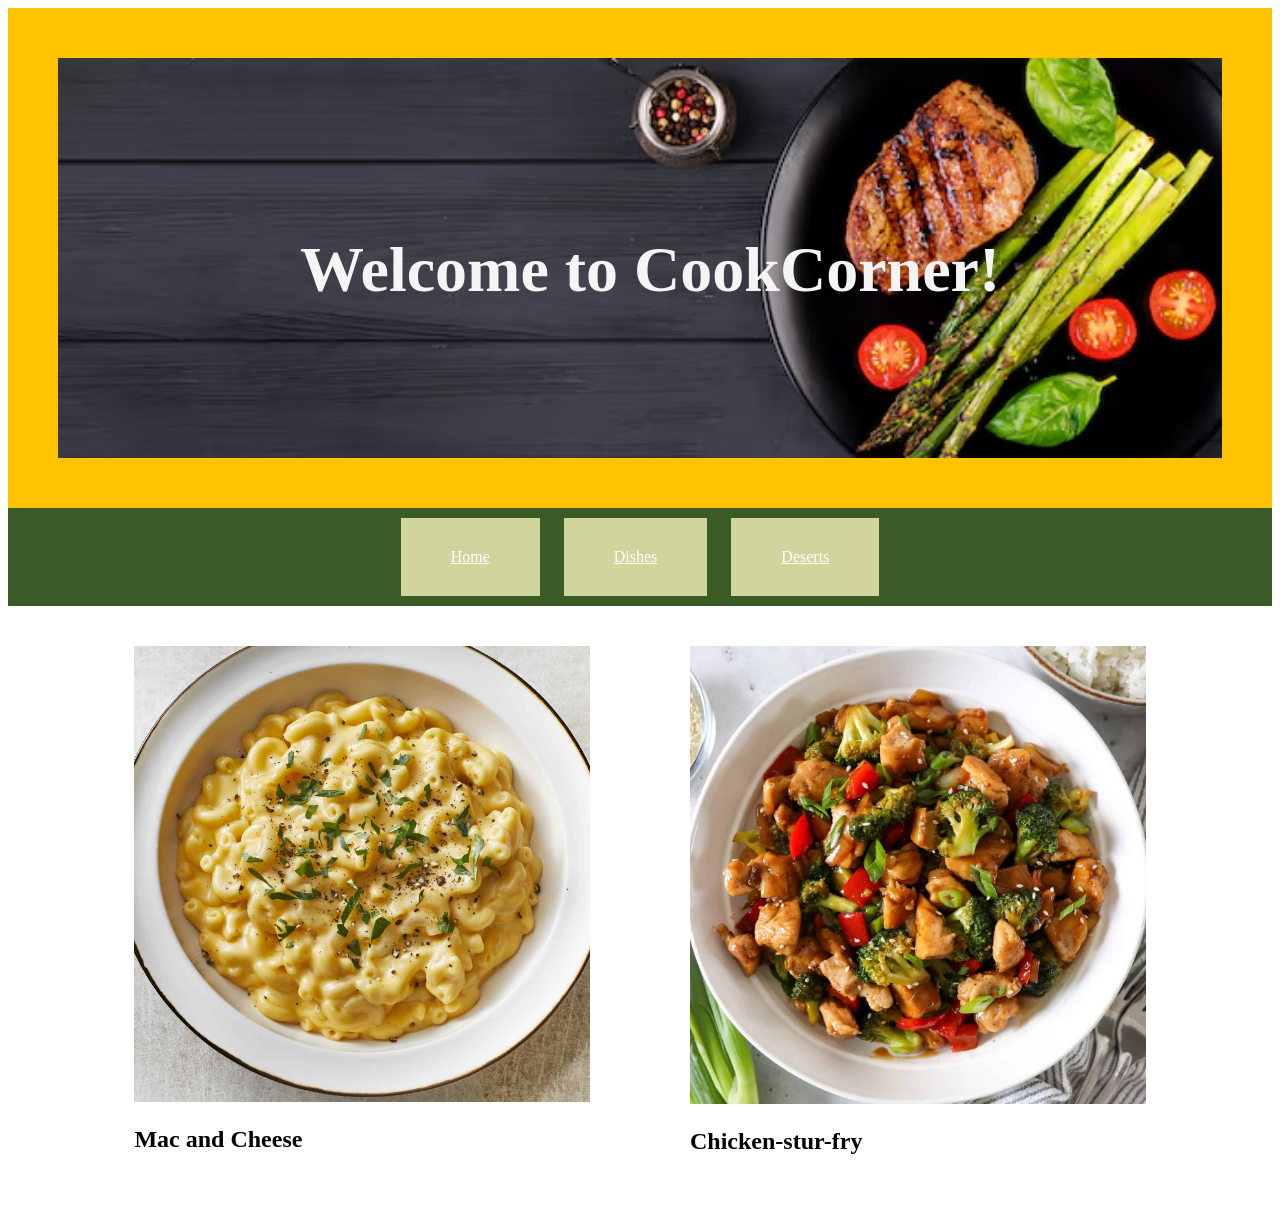
==== dishes.html @ 14131764 "Added basic layout" ====
<!DOCTYPE html>
<html lang="en">
<head>
    <meta charset="UTF-8">
    <meta name="viewport" content="width=device-width, initial-scale=1.0">
    <link rel="stylesheet" href="dishes.css">
    <title>CookCorner</title>
</head>

<body>
    <section class="hero-image">
        <h1 class="hero-text">
            Welcome to CookCorner!
        </h1>
    </section>

    <section class="section2">
        <a href="index.html" class="button">Home   </a>
        <a href="dishes.html" class="button">Dishes </a>
        <a href="desserts.html" class="button">Deserts</a>
    </section>

    <section class="two-column">
        <div class="img">
            <img src="./images/238691-Simple-Macaroni-And-Cheese-mfs_006-f7f521c65f894aef85e17bc9125c2c4a.jpg" alt="Mac and cheese">
            <h2 class= "card-text">Mac and Cheese</h2>
        </div>
        <div class="img">
            <img src="./images/Chicken-stir-fry-V1.jpg" alt="Chicken-stur-fry">
            <h2 class= "card-text">Chicken-stur-fry</h2>
        </div>
    </section>
</body>
</html>
---- dishes.css ----
img{
    width: 100%;
}

.hero-image{
    background-image: url("./images/image1.avif");
    height: 400px;
    background-position: center;
    background-repeat: no-repeat;
    background-size: cover;
    border: 50px solid #FFC300;
}

h1{
    color: whitesmoke;
    position: absolute;
    left: 300px;
    top: 180px;
    width: 100%;
    font-size: 4rem;
    font-family: "Inspiration", cursive;
}

.section2{
    text-align: center;
    background-color:#3A5B25;
}

.button{
    background-color: #D0D49D;
    display: inline-block;
    margin: 10px;
    padding: 30px 50px;
    color:rgb(255, 255, 255)
}

.two-column{
    display: grid;
    grid-template-columns: repeat(2, 1fr);
    gap: 100px;
    width: 80%;
    margin: auto;
    margin-top: 40px; 
    margin-bottom: 50px
}
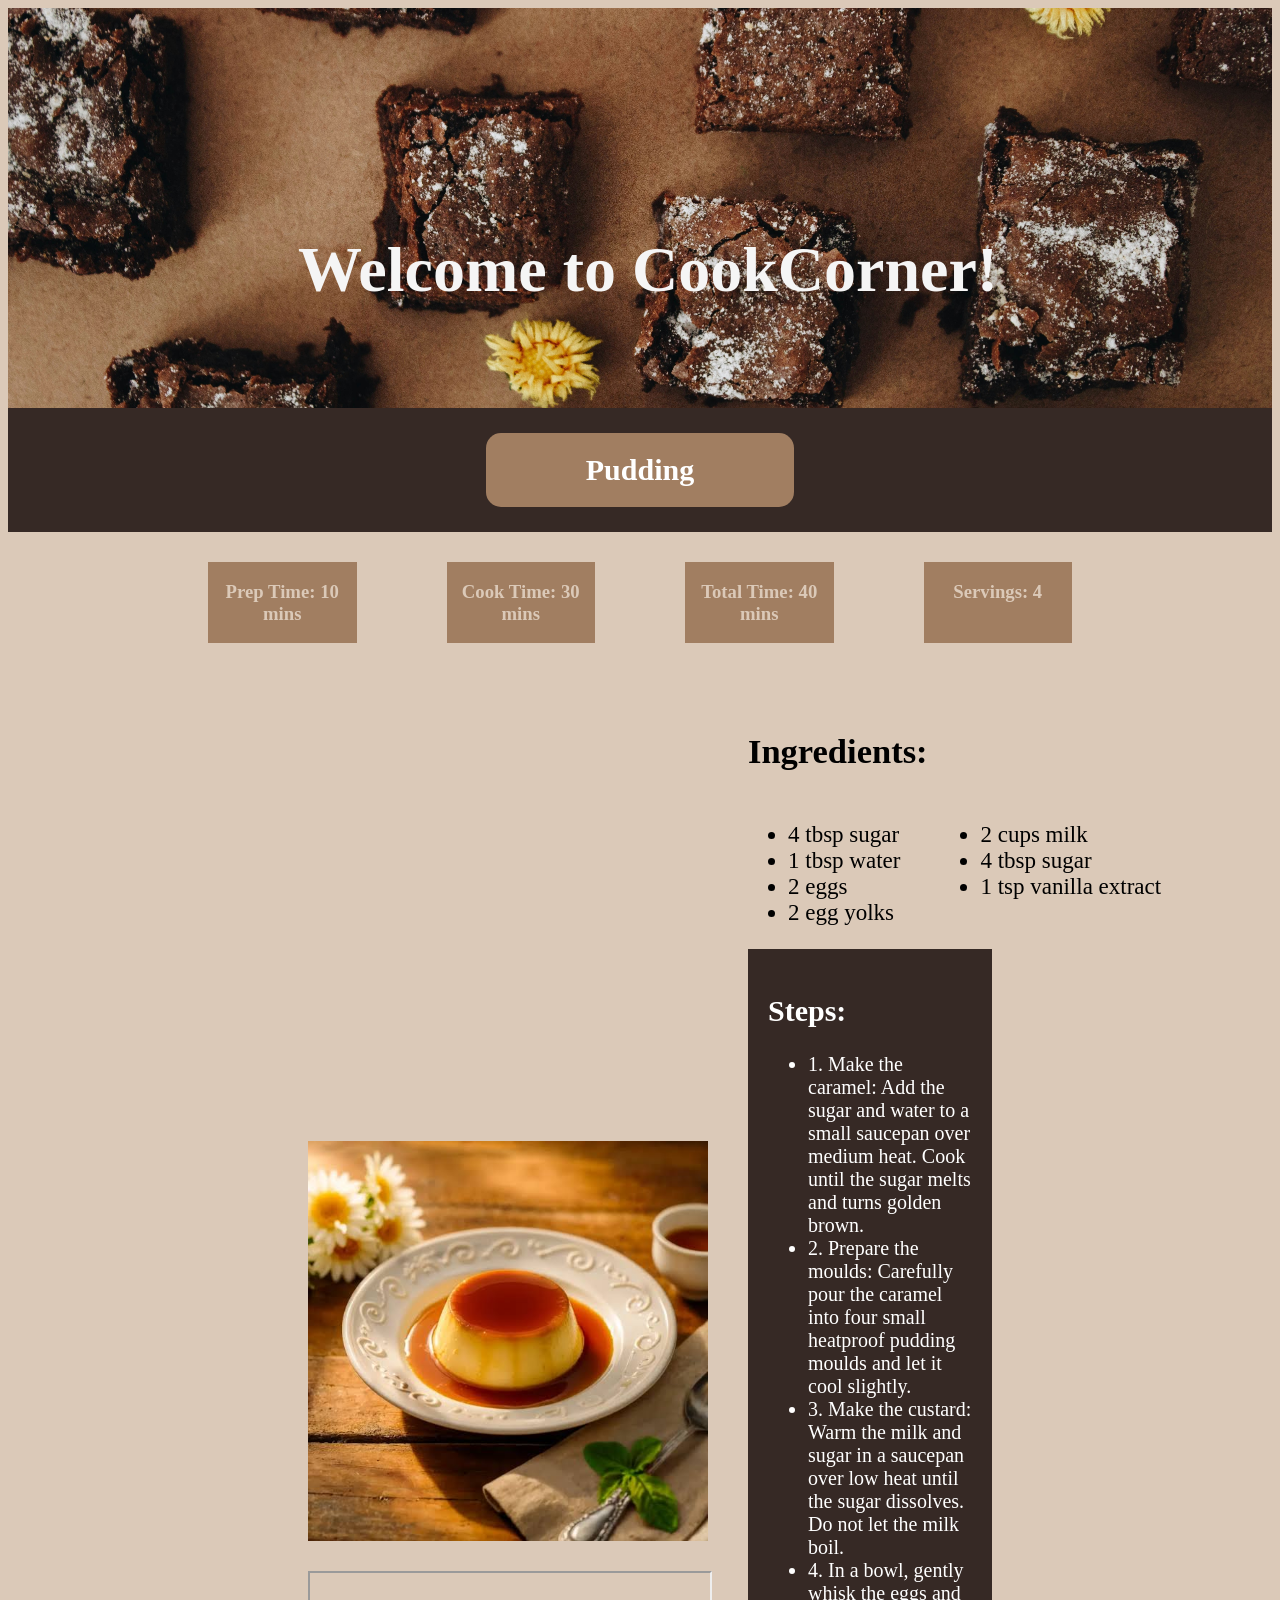
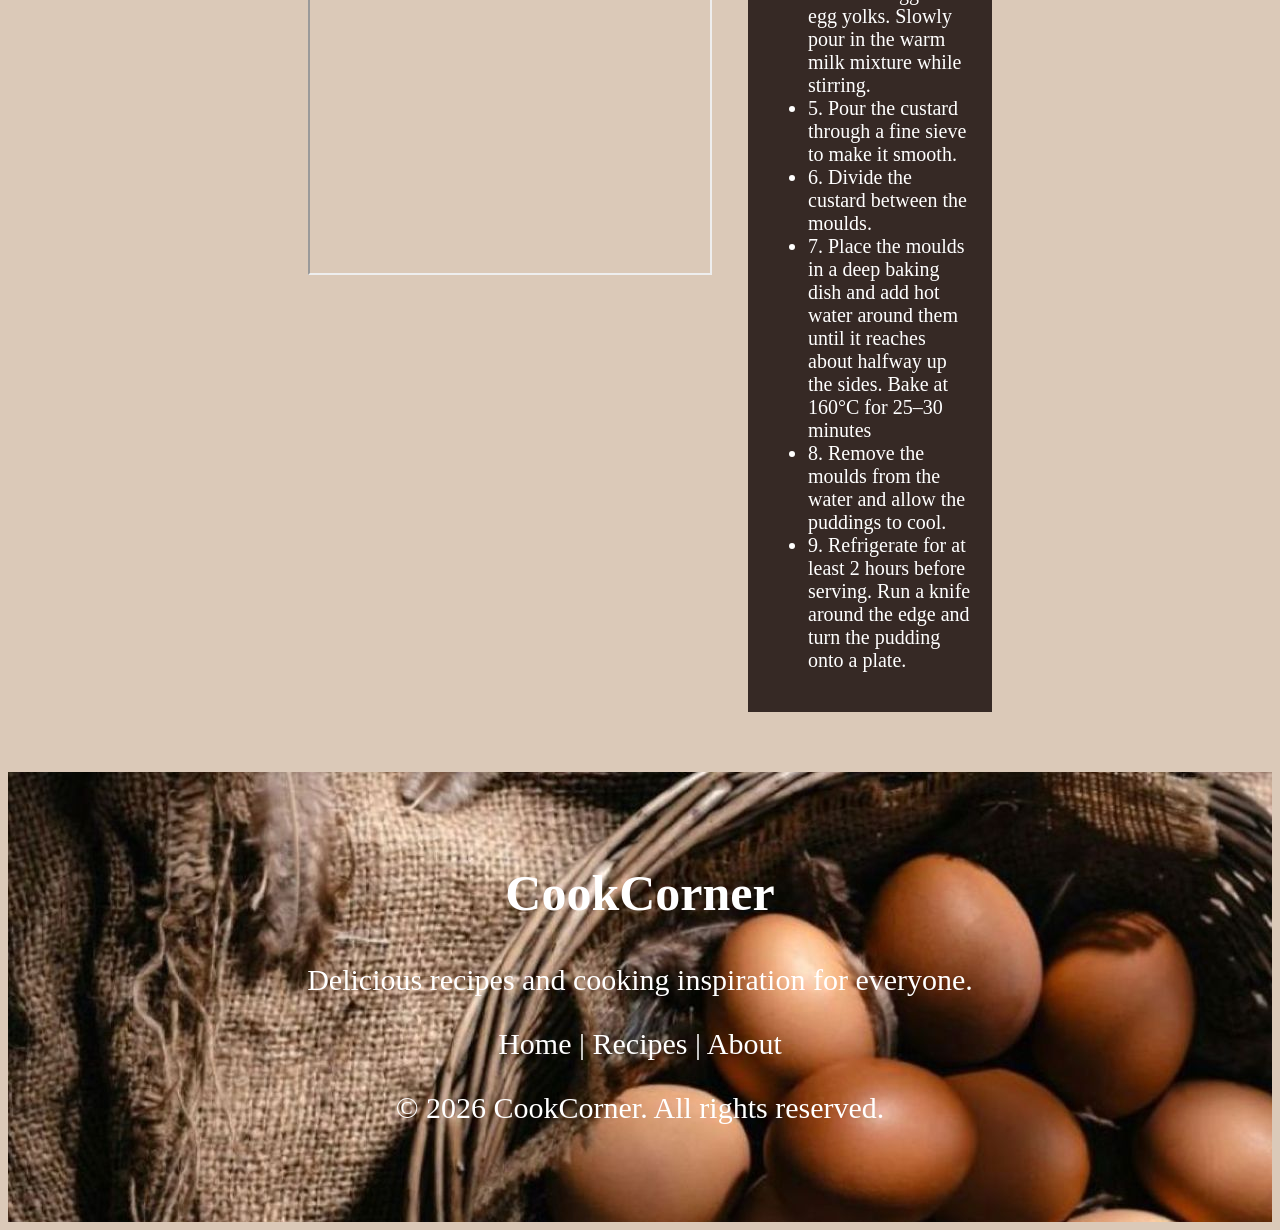
==== commit 6f370aea: "finished the first recipe page" ====
--- a/dishes.html
+++ b/dishes.html
@@ -3,32 +3,94 @@
 <head>
     <meta charset="UTF-8">
     <meta name="viewport" content="width=device-width, initial-scale=1.0">
-    <link rel="stylesheet" href="dishes.css">
+    <link rel="stylesheet" href="Pudding.css">
     <title>CookCorner</title>
 </head>
 
 <body>
+    <!--Hero section-->
     <section class="hero-image">
         <h1 class="hero-text">
             Welcome to CookCorner!
         </h1>
     </section>
 
-    <section class="section2">
-        <a href="index.html" class="button">Home   </a>
-        <a href="dishes.html" class="button">Dishes </a>
-        <a href="desserts.html" class="button">Deserts</a>
+    <!--title-->
+    <section class="pudding-title">
+        <h2>Pudding</h2>
     </section>
 
-    <section class="two-column">
-        <div class="img">
-            <img src="./images/238691-Simple-Macaroni-And-Cheese-mfs_006-f7f521c65f894aef85e17bc9125c2c4a.jpg" alt="Mac and cheese">
-            <h2 class= "card-text">Mac and Cheese</h2>
+    <!--details-->
+    <section class="details">
+        <div class="detail-text">
+            <h3>Prep Time: 10 mins</h3>
         </div>
-        <div class="img">
-            <img src="./images/Chicken-stir-fry-V1.jpg" alt="Chicken-stur-fry">
-            <h2 class= "card-text">Chicken-stur-fry</h2>
+        <div class="detail-text">
+            <h3>Cook Time: 30 mins</h3>
+        </div>
+         <div class="detail-text">
+            <h3>Total Time: 40 mins</h3>
+        </div>
+         <div class="detail-text">
+            <h3>Servings: 4</h3>
         </div>
     </section>
+
+    <!--pudding-->
+    <section class = "pudding">
+        <div class = "pudding-img">
+            <img src="./images/pudding.jpg" alt="pudding" class="pudding-img">
+            <iframe
+                width="400"
+                height="300"
+                src="https://www.youtube.com/embed/pGXljmdAnA0"
+                title="Japanese Pudding Recipe"
+                allow="autoplay"
+                allowfullscreen>
+            </iframe>
+        </div>
+        <div class = "recipe-text">
+            <div class ="ingredients">
+                <h2>Ingredients:</h2>
+                    <div class="lists">
+                        <ul>
+                            <li>4 tbsp sugar</li>
+                            <li>1 tbsp water</li>
+                            <li>2 eggs</li>
+                            <li>2 egg yolks</li>
+                        </ul>
+                        <ul>
+                            <li>2 cups milk</li>
+                            <li>4 tbsp sugar</li>
+                            <li>1 tsp vanilla extract</li>
+                        </ul>
+                    </div>
+                </div>
+
+            <div class = "step">
+                <h2>Steps:</h2>
+                    <ul>
+                        <li>1. Make the caramel: Add the sugar and water to a small saucepan over medium heat. Cook until the sugar melts and turns golden brown.</li>
+                        <li>2. Prepare the moulds: Carefully pour the caramel into four small heatproof pudding moulds and let it cool slightly.</li>
+                        <li>3. Make the custard: Warm the milk and sugar in a saucepan over low heat until the sugar dissolves. Do not let the milk boil.</li>
+                        <li>4. In a bowl, gently whisk the eggs and egg yolks. Slowly pour in the warm milk mixture while stirring.</li>
+                        <li>5. Pour the custard through a fine sieve to make it smooth.</li>
+                        <li>6.  Divide the custard between the moulds.</li>
+                        <li>7. Place the moulds in a deep baking dish and add hot water around them until it reaches about halfway up the sides. Bake at 160°C for 25–30 minutes</li>
+                        <li>8. Remove the moulds from the water and allow the puddings to cool.</li>
+                        <li>9. Refrigerate for at least 2 hours before serving. Run a knife around the edge and turn the pudding onto a plate.</li>
+                    </ul>
+            </div>
+        </div>
+    </section>
+
+    <!--footer-->
+    <footer class="footer">
+            <h2>CookCorner</h2>
+        <p>Delicious recipes and cooking inspiration for everyone.</p>
+        <p>Home | Recipes | About</p>
+        <p>© 2026 CookCorner. All rights reserved.</p>
+    </footer>
 </body>
-</html>+</html>
+
--- a/Pudding.css
+++ b/Pudding.css
@@ -0,0 +1,131 @@
+body {
+    background-color: #DBC9B8 ;
+}
+
+.hero-image{
+    background-image: url("./images/honey-yanibel-minaya-cruz-fPWxYxfBVYM-unsplash.jpg");
+    height: 400px;
+    background-position: center;
+    background-repeat: no-repeat;
+    background-size: cover;
+   
+}
+
+h1{
+    color: whitesmoke;
+    text-align: center;
+    position: absolute;
+    top: 180px;
+    width: 100%;
+    font-size: 4rem;
+    font-family: "Inspiration", cursive;
+}
+
+/*title*/
+.pudding-title{
+    background-color: #362925;
+    display: flex;
+    align-items: center;
+    justify-content: center;
+}
+
+.pudding-title h2{
+    color:rgb(255, 255, 255);
+    text-align: center;
+    font-size: 30px;
+    border-radius: 15px;
+    padding: 20px 100px;
+    background-color: #A17E61;
+}
+
+/*pudding*/
+.pudding{
+    margin-left: 300px;
+    margin-top: 60px;
+    margin-bottom: 60px;
+    display: flex;
+    align-items: center;
+    gap: 50px;
+}
+
+/*info*/
+.details{
+    display: grid;
+    grid-template-columns: repeat(4, 1fr);
+    margin-left: 200px;
+    margin-right: 200px;
+    margin-top: 30px;
+    gap: 90px;
+}
+
+.detail-text{
+    color: #DBC9B8;
+    background-color:#A17E61;
+    text-align: center;
+}
+
+/*recipe*/
+.pudding{
+    display: flex;
+    gap: 40px;
+}
+
+.pudding-img{
+    display: flex;
+    width:400px;
+    height:auto;
+    gap: 30px;
+    flex-direction: column;
+}
+
+.ingredients{
+    font-size: 23px;
+    text-align: left;
+   
+}
+
+.lists{
+    display:flex;
+    gap: 40px;
+}
+
+.step{
+    display:block;
+    margin-right: 280px;
+    font-size: 20px;
+    background-color: #362925;
+    color:white;
+    padding: 20px;
+}
+
+/*back button*/
+.back{
+    background-color:#A17E61;
+    font-size: 30px;
+    color: white;
+    padding: 10px 20px;
+    border-radius: 5px;
+    display: inline-block;
+    margin-bottom: 50px;
+    margin-left:50px;
+    text-decoration: none;
+}
+
+/*footer*/
+.footer{
+    background-image: url("./images/monika-grabkowska-YUK1ekmWonk-unsplash.jpg");
+    height: 400px;
+    background-repeat: no-repeat;
+    text-align:center;
+    color: white;
+    padding-top: 50px;
+
+}
+
+.footer h2 {
+    font-size: 50px;
+}
+
+.footer p {
+    font-size: 30px;
+}
